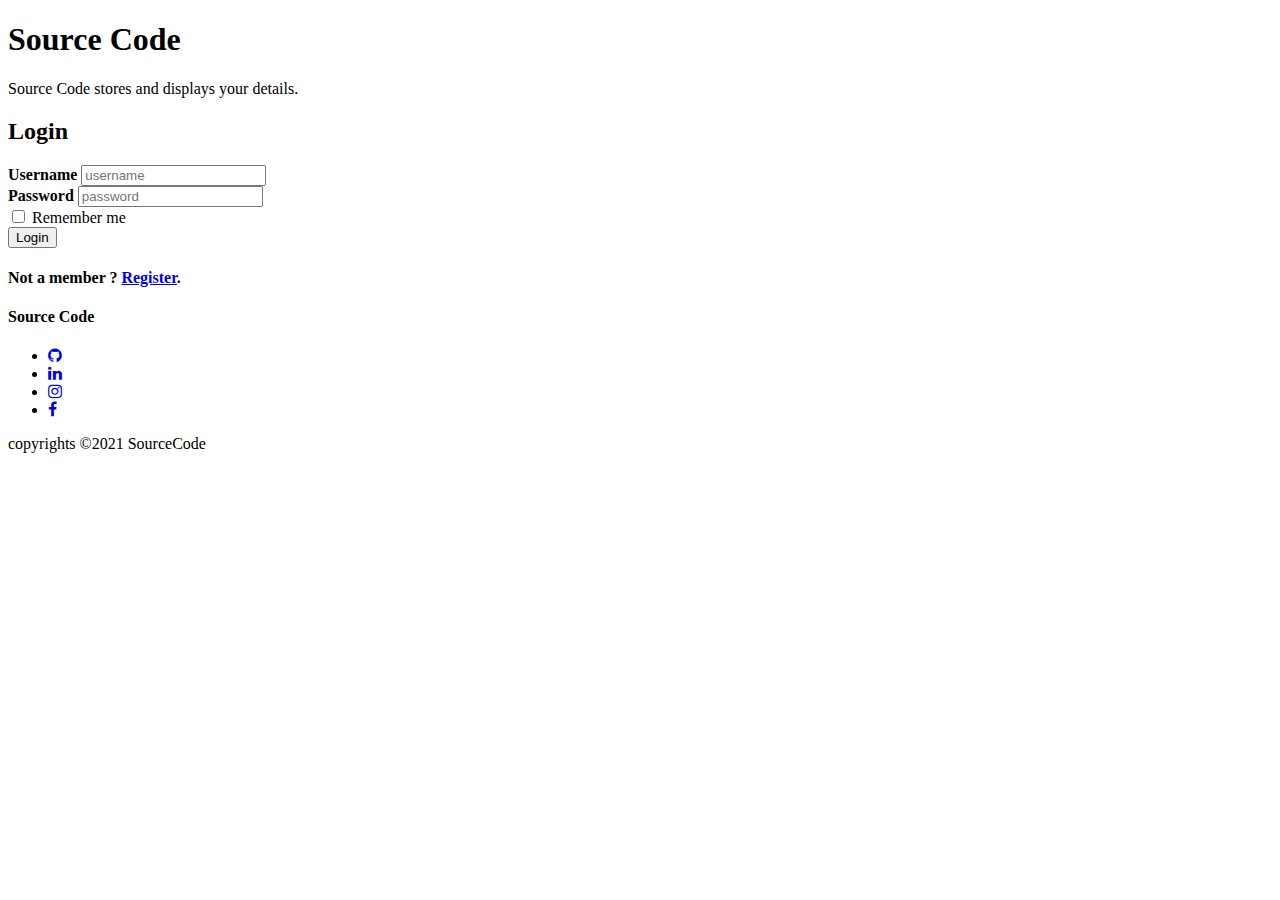
==== index.html @ b76d0663 "adding files" ====
<!DOCTYPE html>
<html>
    <head>
        <meta charset="utf-8">
        <title>Source Code - login</title>
        <link rel="icon" type="image/x-icon" href="logo-black.png">
        <link rel="stylesheet" href="indexstyle.css">
        <link rel="stylesheet"
              href="https://fonts.googleapis.com/css?family=Monda"> 
        <link rel="stylesheet"
              href="https://cdnjs.cloudflare.com/ajax/libs/font-awesome/4.7.0/css/font-awesome.min.css">
        
    </head>
    <body>
        <main>
            <header>
                <h1>Source Code</h1>
                <p>Source Code stores and displays your details.</p>
            </header>
            <div class="container">
                <h2>Login</h2>
                <form action="validatoin.php" method="post">
                <div class="input">
                    <label for="user"><b>Username</b></label>
                    <input type="text" name="username" id="username" placeholder="username" required>
                </div>
                <div class="input">
                    <label  for="user"><b>Password </b></label>
                    <input type="password" name="password" id="password" placeholder="password" required> 
                </div>
                <div class="input2">
                    <input type="checkbox" name="rememberme" id="rememberme" value="">
                    <label for="remember">Remember me</label>
                </div>
                <div class="button">                
                    <button type="submit">Login</button>
                </div>
                    <h4>Not a member ? <a href="register.html">Register</a>.</h4>
                </form>
            </div>
        </main>
        <footer id="f">
            <div class="footer_bottom">
            <div class="footer_content">
                <h4>Source Code</h4>
                <ul class="social"> 
                <li><a href="https://github.com/Siddhant-Patil0203" target="_blank"><i class="fa fa-github" aria-hidden="true"></i></a></li>
                <li><a href="https://www.linkedin.com/in/siddhant-patil-934113205/" target="_blank"><i class="fa fa-linkedin" aria-hidden="true"></i></a></li>
                <li><a href="https://www.instagram.com/sidd.0203/" target="_blank"><i class="fa fa-instagram" aria-hidden="true"></i></a></li>
                <li><a href="https://www.facebook.com/siddhant.patil.792303/" target="_blank"><i class="fa fa-facebook" aria-hidden="true"></i></a></li>
                </ul>
            </div>
            
                <p>copyrights &copy;2021 SourceCode</p>
            </div>
        </footer>
    </body>
</html>
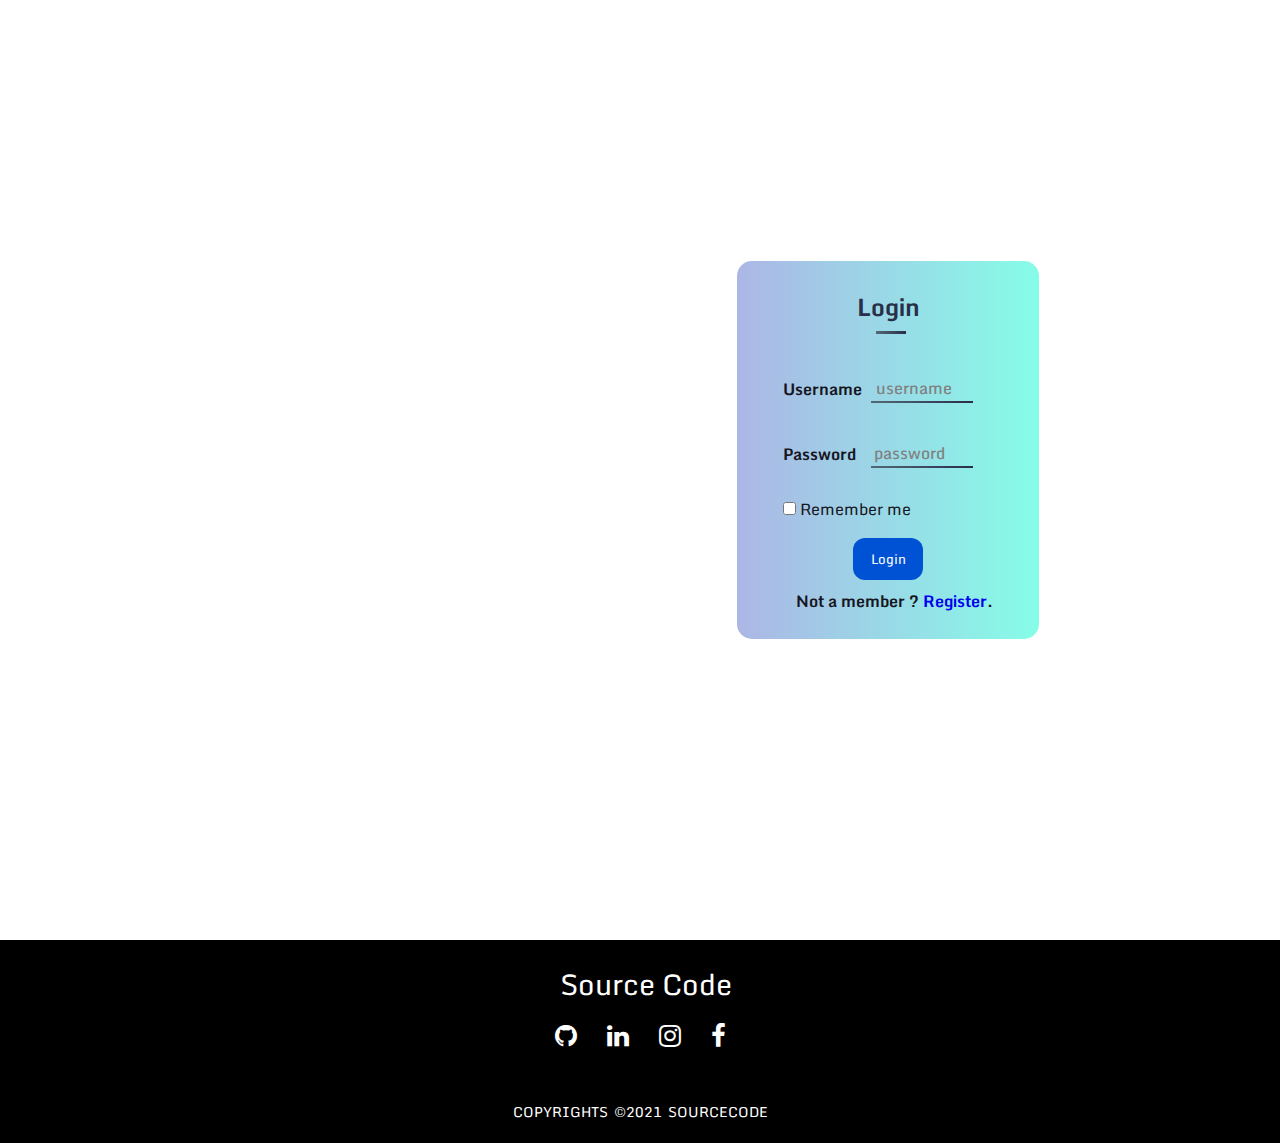
==== commit b652b7a7: "Add files via upload" ====
--- a/index.html
+++ b/index.html
@@ -1,58 +1,95 @@
 <!DOCTYPE html>
 <html>
-    <head>
-        <meta charset="utf-8">
-        <title>Source Code - login</title>
-        <link rel="icon" type="image/x-icon" href="logo-black.png">
-        <link rel="stylesheet" href="indexstyle.css">
-        <link rel="stylesheet"
-              href="https://fonts.googleapis.com/css?family=Monda"> 
-        <link rel="stylesheet"
-              href="https://cdnjs.cloudflare.com/ajax/libs/font-awesome/4.7.0/css/font-awesome.min.css">
-        
-    </head>
-    <body>
-        <main>
-            <header>
-                <h1>Source Code</h1>
-                <p>Source Code stores and displays your details.</p>
-            </header>
-            <div class="container">
-                <h2>Login</h2>
-                <form action="validatoin.php" method="post">
-                <div class="input">
-                    <label for="user"><b>Username</b></label>
-                    <input type="text" name="username" id="username" placeholder="username" required>
-                </div>
-                <div class="input">
-                    <label  for="user"><b>Password </b></label>
-                    <input type="password" name="password" id="password" placeholder="password" required> 
-                </div>
-                <div class="input2">
-                    <input type="checkbox" name="rememberme" id="rememberme" value="">
-                    <label for="remember">Remember me</label>
-                </div>
-                <div class="button">                
-                    <button type="submit">Login</button>
-                </div>
-                    <h4>Not a member ? <a href="register.html">Register</a>.</h4>
-                </form>
-            </div>
-        </main>
-        <footer id="f">
-            <div class="footer_bottom">
-            <div class="footer_content">
-                <h4>Source Code</h4>
-                <ul class="social"> 
-                <li><a href="https://github.com/Siddhant-Patil0203" target="_blank"><i class="fa fa-github" aria-hidden="true"></i></a></li>
-                <li><a href="https://www.linkedin.com/in/siddhant-patil-934113205/" target="_blank"><i class="fa fa-linkedin" aria-hidden="true"></i></a></li>
-                <li><a href="https://www.instagram.com/sidd.0203/" target="_blank"><i class="fa fa-instagram" aria-hidden="true"></i></a></li>
-                <li><a href="https://www.facebook.com/siddhant.patil.792303/" target="_blank"><i class="fa fa-facebook" aria-hidden="true"></i></a></li>
-                </ul>
-            </div>
-            
-                <p>copyrights &copy;2021 SourceCode</p>
-            </div>
-        </footer>
-    </body>
-</html>+  <head>
+    <meta charset="utf-8" />
+    <title>Source Code - login</title>
+    <link rel="icon" type="image/x-icon" href="./assets/img/logo-black.png" />
+    <link rel="stylesheet" href="./assets/css/indexstyle.css" />
+    <link
+      rel="stylesheet"
+      href="https://fonts.googleapis.com/css?family=Monda"
+    />
+    <link
+      rel="stylesheet"
+      href="https://cdnjs.cloudflare.com/ajax/libs/font-awesome/4.7.0/css/font-awesome.min.css"
+    />
+  </head>
+  <body>
+    <main>
+      <header>
+        <h1>Source Code</h1>
+        <p>Source Code stores and displays your details.</p>
+      </header>
+      <div class="container">
+        <h2>Login</h2>
+        <form action="./assets/php/validatoin.php" method="post">
+          <div class="input">
+            <label for="user"><b>Username</b></label>
+            <input
+              type="text"
+              name="username"
+              id="username"
+              placeholder="username"
+              required
+            />
+          </div>
+          <div class="input">
+            <label for="user"><b>Password </b></label>
+            <input
+              type="password"
+              name="password"
+              id="password"
+              placeholder="password"
+              required
+            />
+          </div>
+          <div class="input2">
+            <input type="checkbox" name="rememberme" id="rememberme" value="" />
+            <label for="remember">Remember me</label>
+          </div>
+          <div class="button">
+            <button type="submit">Login</button>
+          </div>
+          <h4>
+            Not a member ? <a href="./assets/html/register.html">Register</a>.
+          </h4>
+        </form>
+      </div>
+    </main>
+    <footer id="f">
+      <div class="footer_bottom">
+        <div class="footer_content">
+          <h4>Source Code</h4>
+          <ul class="social">
+            <li>
+              <a href="https://github.com/Siddhant-Patil0203" target="_blank"
+                ><i class="fa fa-github" aria-hidden="true"></i
+              ></a>
+            </li>
+            <li>
+              <a
+                href="https://www.linkedin.com/in/siddhant-patil-934113205/"
+                target="_blank"
+                ><i class="fa fa-linkedin" aria-hidden="true"></i
+              ></a>
+            </li>
+            <li>
+              <a href="https://www.instagram.com/sidd.0203/" target="_blank"
+                ><i class="fa fa-instagram" aria-hidden="true"></i
+              ></a>
+            </li>
+            <li>
+              <a
+                href="https://www.facebook.com/siddhant.patil.792303/"
+                target="_blank"
+                ><i class="fa fa-facebook" aria-hidden="true"></i
+              ></a>
+            </li>
+          </ul>
+        </div>
+
+        <p>copyrights &copy;2021 SourceCode</p>
+      </div>
+    </footer>
+  </body>
+</html>
--- a/assets/css/indexstyle.css
+++ b/assets/css/indexstyle.css
@@ -0,0 +1,162 @@
+* {
+  margin: 0;
+  padding: 0;
+  box-sizing: border-box;
+  font-family: Monda;
+}
+body {
+  min-height: 100vh;
+  background: url("../img/background2.png");
+  background-size: cover;
+  background-repeat: repeat-y;
+  z-index: 0;
+}
+
+main {
+  display: flex;
+  justify-content: center;
+  align-items: center;
+  justify-items: center;
+  min-height: 100vh;
+  color: #fff;
+}
+
+/*Header*/
+header {
+  margin: 2vw;
+  font-weight: 500;
+  font-size: 1.3em;
+}
+
+/*Login form container*/
+.container {
+  margin: 4vw;
+  padding: 2vw;
+  border-radius: 15px;
+  background: linear-gradient(to right, #acb6e5, #86fde8);
+  color: #161623;
+}
+h2 {
+  position: relative;
+  text-align: center;
+  padding-bottom: 20px;
+  color: #292e49;
+}
+h2::before {
+  content: "";
+  position: absolute;
+  left: 45%;
+  bottom: 12px;
+  background: linear-gradient(to right, #536976, #292e49);
+  height: 3px;
+  width: 30px;
+}
+
+.input {
+  position: relative;
+  margin: 20px;
+}
+
+.input input {
+  height: 45px;
+  width: 10vw;
+  border-radius: 8px;
+  outline: none;
+  border: none;
+  padding-left: 10px;
+  background: none;
+  font-weight: 500;
+  font-size: 1em;
+}
+.input input::placeholder {
+  color: gray;
+}
+.input::before {
+  content: "";
+  position: absolute;
+  left: 88px;
+  bottom: 8px;
+  background: linear-gradient(to right, #536976, #292e49);
+  height: 2px;
+  width: 8vw;
+}
+#password {
+  margin-left: 4px;
+}
+.input2 {
+  margin: 0px 0px 8px 20px;
+}
+
+/*login button */
+.button {
+  text-align: center;
+}
+button {
+  background-color: #0052d4;
+  color: white;
+  padding: 10px 10px;
+  margin: 8px 0;
+  border: none;
+  cursor: pointer;
+  width: 70px;
+  border-radius: 12px;
+}
+button:hover {
+  opacity: 0.8;
+}
+
+h4 {
+  text-align: center;
+  margin: 0px 8px 0px 20px;
+}
+h4 a {
+  text-decoration: none;
+}
+
+/*Footer*/
+footer {
+  text-align: center;
+  padding-top: 40px;
+}
+.footer_content {
+  display: flex;
+  justify-content: center;
+  align-items: center;
+  flex-direction: column;
+}
+.footer_content h4 {
+  font-size: 1.8em;
+  font-weight: 400;
+  text-transform: capitalize;
+  line-height: 3rem;
+  color: #fff;
+}
+.footer_content .social {
+  list-style: none;
+  display: flex;
+  margin: 1rem 0 3rem 0;
+}
+.footer_content .social li {
+  margin: 0 15px;
+}
+.footer_content .social li a {
+  color: #fff;
+}
+.footer_content .social li a i {
+  font-size: 1.6rem;
+  transition: color 0.4s ease;
+}
+.footer_content .social li a:hover i {
+  color: rgb(0, 162, 255);
+  font-size: 2.2rem;
+}
+.footer_bottom {
+  background: #000;
+  padding: 20px 0;
+  color: #fff;
+}
+.footer_bottom p {
+  font-size: 14px;
+  word-spacing: 2px;
+  text-transform: uppercase;
+}
